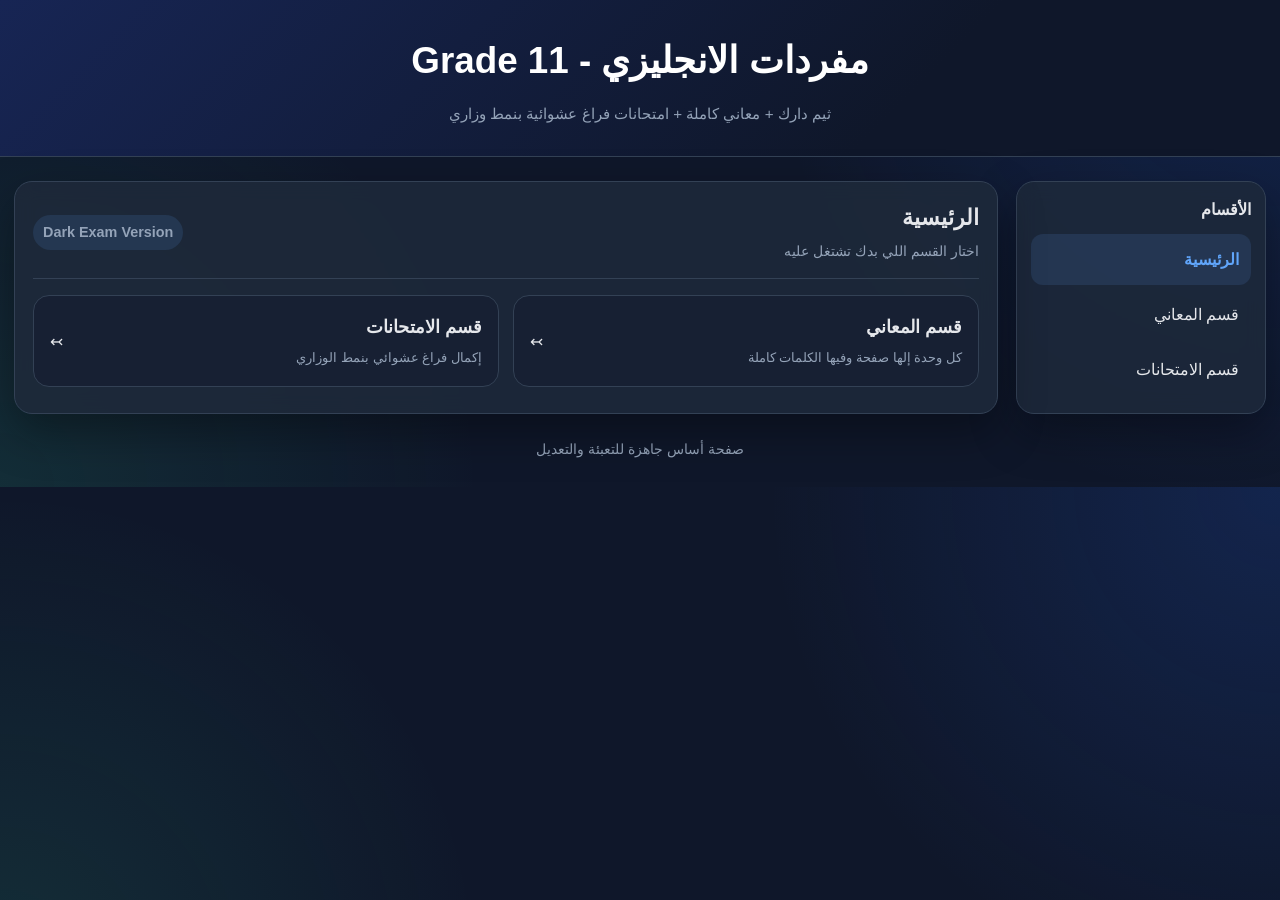
==== index.html @ 09e85a39 "Add files via upload" ====
<!DOCTYPE html>
<html lang="ar" dir="rtl">
<head>
  <meta charset="UTF-8" />
  <meta name="viewport" content="width=device-width, initial-scale=1.0" />
  <title>مفردات الانجليزي - Grade 11</title>
  <link rel="stylesheet" href="styles.css" />
</head>
<body>
  <header>
    <h1>مفردات الانجليزي - Grade 11</h1>
    <p>ثيم دارك + معاني كاملة + امتحانات فراغ عشوائية بنمط وزاري</p>
  </header>
  <div class="wrapper">
    
<aside class="side-nav" aria-label="التنقل الرئيسي">
  <h2>الأقسام</h2>
  <a class="nav-link active" href="index.html">الرئيسية</a>
  <a class="nav-link " href="meanings.html">قسم المعاني</a>
  <a class="nav-link " href="exams.html">قسم الامتحانات</a>
</aside>

    <main class="card">
      <div class="section-head">
        <div>
          <h2>الرئيسية</h2>
          <span>اختار القسم اللي بدك تشتغل عليه</span>
        </div>
        <span class="badge">Dark Exam Version</span>
      </div>
      <div class="units-grid">
        <a class="unit-link" href="meanings.html">
          <div><strong>قسم المعاني</strong><br><small>كل وحدة إلها صفحة وفيها الكلمات كاملة</small></div><span>↢</span>
        </a>
        <a class="unit-link" href="exams.html">
          <div><strong>قسم الامتحانات</strong><br><small>إكمال فراغ عشوائي بنمط الوزاري</small></div><span>↢</span>
        </a>
      </div>
    </main>
  </div>
  <footer>صفحة أساس جاهزة للتعبئة والتعديل</footer>
</body>
</html>
---- styles.css ----
:root {
  --bg: #0f172a;
  --bg-2: #111827;
  --card: #1e293b;
  --card-2: #172033;
  --text: #e5e7eb;
  --muted: #94a3b8;
  --line: #334155;
  --primary: #60a5fa;
  --primary-dark: #2563eb;
  --soft: rgba(96, 165, 250, 0.12);
  --green-soft: rgba(52, 211, 153, 0.12);
  --green: #34d399;
  --red: #f87171;
  --red-soft: rgba(248, 113, 113, 0.12);
  --yellow: #fbbf24;
  --radius: 18px;
  --shadow: 0 18px 45px rgba(0, 0, 0, 0.35);
}
* { box-sizing: border-box; }
body {
  margin: 0;
  font-family: Tahoma, Arial, sans-serif;
  background:
    radial-gradient(circle at top right, rgba(37, 99, 235, 0.18), transparent 32rem),
    radial-gradient(circle at bottom left, rgba(52, 211, 153, 0.12), transparent 30rem),
    var(--bg);
  color: var(--text);
  line-height: 1.7;
}
header {
  background: linear-gradient(135deg, #172554, #0f172a 70%);
  border-bottom: 1px solid var(--line);
  color: white;
  padding: 30px 20px;
  text-align: center;
}
header h1 { margin: 0 0 8px; font-size: clamp(1.5rem, 3vw, 2.3rem); }
header p { margin: 0; color: var(--muted); font-size: 0.95rem; }
.wrapper {
  width: min(1360px, calc(100% - 28px));
  margin: 24px auto;
  display: grid;
  grid-template-columns: 250px 1fr;
  gap: 18px;
}
.side-nav {
  position: sticky;
  top: 16px;
  align-self: start;
  background: rgba(30, 41, 59, 0.86);
  border: 1px solid var(--line);
  border-radius: var(--radius);
  box-shadow: var(--shadow);
  padding: 14px;
  backdrop-filter: blur(10px);
}
.side-nav h2 { font-size: 1rem; margin: 0 0 10px; color: var(--text); }
.nav-link {
  display: block;
  text-decoration: none;
  color: var(--text);
  padding: 12px;
  border-radius: 12px;
  margin-bottom: 4px;
  transition: 0.2s;
}
.nav-link:hover, .nav-link.active {
  background: var(--soft);
  color: var(--primary);
  font-weight: 700;
}
.card {
  background: rgba(30, 41, 59, 0.88);
  border: 1px solid var(--line);
  border-radius: var(--radius);
  box-shadow: var(--shadow);
  padding: 18px;
  backdrop-filter: blur(10px);
}
.section-head {
  display: flex;
  align-items: center;
  justify-content: space-between;
  gap: 12px;
  border-bottom: 1px solid var(--line);
  padding-bottom: 14px;
  margin-bottom: 16px;
}
.section-head h2 { margin: 0; font-size: 1.35rem; }
.section-head span { color: var(--muted); font-size: 0.9rem; }
.units-grid {
  display: grid;
  grid-template-columns: repeat(auto-fit, minmax(230px, 1fr));
  gap: 14px;
}
.unit-link {
  display: flex;
  justify-content: space-between;
  align-items: center;
  gap: 10px;
  min-height: 92px;
  border: 1px solid var(--line);
  border-radius: 16px;
  padding: 16px;
  text-decoration: none;
  background: var(--card-2);
  color: var(--text);
  transition: 0.2s;
}
.unit-link:hover {
  transform: translateY(-2px);
  background: var(--soft);
  border-color: var(--primary);
}
.unit-link strong { font-size: 1.1rem; }
.unit-link small { color: var(--muted); }
.tools-row, .meaning-actions {
  display: flex;
  flex-wrap: wrap;
  gap: 10px;
  margin-bottom: 14px;
}
.tool-input, .tool-select {
  border: 1px solid var(--line);
  border-radius: 12px;
  padding: 10px 12px;
  background: #0b1220;
  color: var(--text);
  min-height: 42px;
}
.tool-input { flex: 1 1 220px; }
.tool-select { flex: 0 1 180px; }
.btn {
  display: inline-flex;
  align-items: center;
  justify-content: center;
  text-decoration: none;
  border: 0;
  background: var(--primary-dark);
  color: white;
  padding: 10px 14px;
  border-radius: 12px;
  cursor: pointer;
  font-weight: 700;
  min-height: 42px;
}
.btn:hover { filter: brightness(1.12); }
.btn.ghost { color: var(--primary); background: var(--soft); }
.btn.danger { color: white; background: #b91c1c; }
.badge {
  display: inline-flex;
  align-items: center;
  justify-content: center;
  border-radius: 999px;
  background: var(--soft);
  color: var(--primary);
  padding: 5px 10px;
  font-size: 0.85rem;
  font-weight: 700;
}
.note-box {
  background: #111827;
  border: 1px solid var(--line);
  border-radius: 16px;
  padding: 14px;
  margin-bottom: 14px;
  color: var(--muted);
}
.unit-section {
  margin-top: 16px;
  border: 1px solid var(--line);
  border-radius: 16px;
  overflow: hidden;
  background: #111827;
}
.unit-section h3 {
  margin: 0;
  background: #0b1220;
  color: var(--primary);
  padding: 13px 14px;
  font-size: 1rem;
}
.meaning-table-wrap { overflow-x: auto; }
.meaning-table {
  width: 100%;
  border-collapse: collapse;
  min-width: 820px;
}
.meaning-table th,
.meaning-table td {
  padding: 12px 13px;
  border-bottom: 1px solid var(--line);
  vertical-align: top;
}
.meaning-table th {
  background: #0b1220;
  color: var(--primary);
  text-align: right;
  white-space: nowrap;
}
.meaning-table tr:last-child td { border-bottom: 0; }
.term {
  font-weight: 700;
  direction: ltr;
  text-align: left;
  display: inline-block;
  color: #dbeafe;
}
.example {
  direction: ltr;
  text-align: left;
  display: block;
  font-family: Arial, sans-serif;
  color: #cbd5e1;
}
.source {
  display: inline-flex;
  border-radius: 999px;
  padding: 4px 8px;
  font-size: 0.78rem;
  font-weight: 700;
  background: var(--soft);
  color: var(--primary);
  white-space: nowrap;
}
.source.filtered { background: var(--green-soft); color: var(--green); }
.exam-shell { display: grid; gap: 14px; }
.exam-card {
  border: 1px solid var(--line);
  border-radius: 16px;
  padding: 16px;
  background: #111827;
}
.question-area {
  border: 1px solid var(--line);
  background: #0b1220;
  border-radius: 14px;
  min-height: 130px;
  padding: 16px;
  color: var(--text);
}
.question-title {
  margin: 0 0 8px;
  font-size: 1rem;
  color: var(--muted);
}
.question-text {
  margin: 0;
  font-size: 1.14rem;
  font-weight: 700;
}
.question-meta {
  display: flex;
  flex-wrap: wrap;
  gap: 8px;
  margin-top: 12px;
  color: var(--muted);
  font-size: 0.86rem;
}
.options-grid {
  display: grid;
  grid-template-columns: repeat(2, minmax(0, 1fr));
  gap: 10px;
  margin-top: 12px;
}
.option {
  border: 1px solid var(--line);
  background: #0b1220;
  color: var(--text);
  padding: 12px;
  border-radius: 12px;
  cursor: pointer;
  text-align: right;
  transition: .18s;
}
.option:hover { background: var(--soft); border-color: var(--primary); }
.option.correct { background: var(--green-soft); border-color: var(--green); color: var(--green); }
.option.wrong { background: var(--red-soft); border-color: var(--red); color: var(--red); }
.option.disabled { pointer-events: none; opacity: .92; }
.status-bar {
  display: flex;
  flex-wrap: wrap;
  gap: 10px;
  color: var(--muted);
  font-size: 0.9rem;
  margin-bottom: 10px;
}
.progress-wrap {
  height: 10px;
  border-radius: 999px;
  background: #0b1220;
  overflow: hidden;
  border: 1px solid var(--line);
  margin-bottom: 12px;
}
.progress-fill {
  height: 100%;
  width: 0%;
  background: linear-gradient(90deg, var(--primary-dark), var(--green));
  transition: width .25s;
}
.feedback {
  margin-top: 12px;
  border-radius: 14px;
  padding: 12px;
  display: none;
}
.feedback.show { display: block; }
.feedback.correct { background: var(--green-soft); color: var(--green); border: 1px solid var(--green); }
.feedback.wrong { background: var(--red-soft); color: var(--red); border: 1px solid var(--red); }
.mistakes-list {
  display: grid;
  gap: 10px;
}
.mistake-item {
  border: 1px solid var(--line);
  border-radius: 12px;
  padding: 10px;
  background: #0b1220;
}
footer {
  width: min(1360px, calc(100% - 28px));
  margin: 0 auto 26px;
  color: var(--muted);
  text-align: center;
  font-size: 0.85rem;
}
@media (max-width: 850px) {
  .wrapper { grid-template-columns: 1fr; }
  .side-nav { position: static; }
  .options-grid { grid-template-columns: 1fr; }
  .section-head { align-items: flex-start; flex-direction: column; }
}
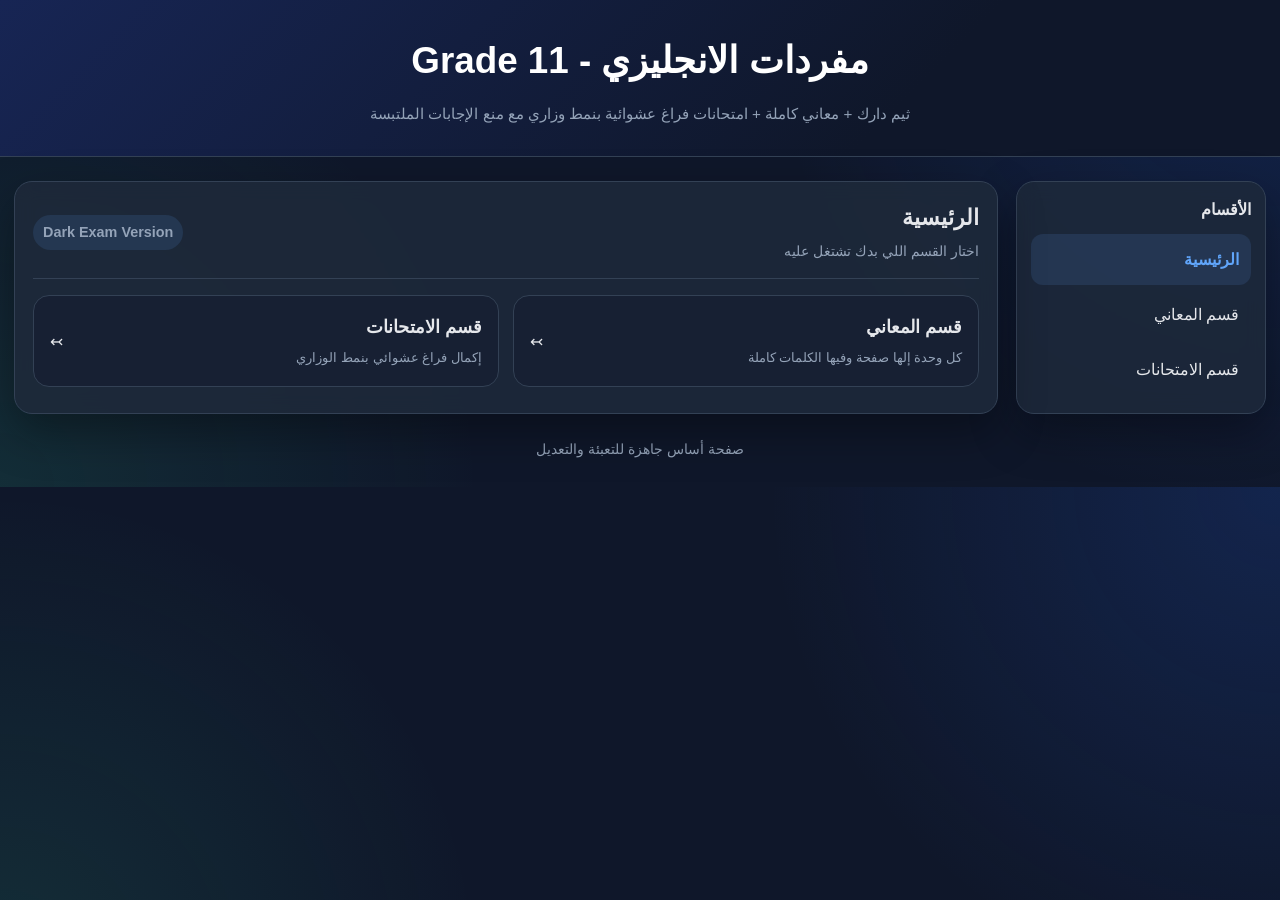
==== commit 234bc45a: "Add files via upload" ====
--- a/index.html
+++ b/index.html
@@ -9,7 +9,7 @@
 <body>
   <header>
     <h1>مفردات الانجليزي - Grade 11</h1>
-    <p>ثيم دارك + معاني كاملة + امتحانات فراغ عشوائية بنمط وزاري</p>
+    <p>ثيم دارك + معاني كاملة + امتحانات فراغ عشوائية بنمط وزاري مع منع الإجابات الملتبسة</p>
   </header>
   <div class="wrapper">
     
